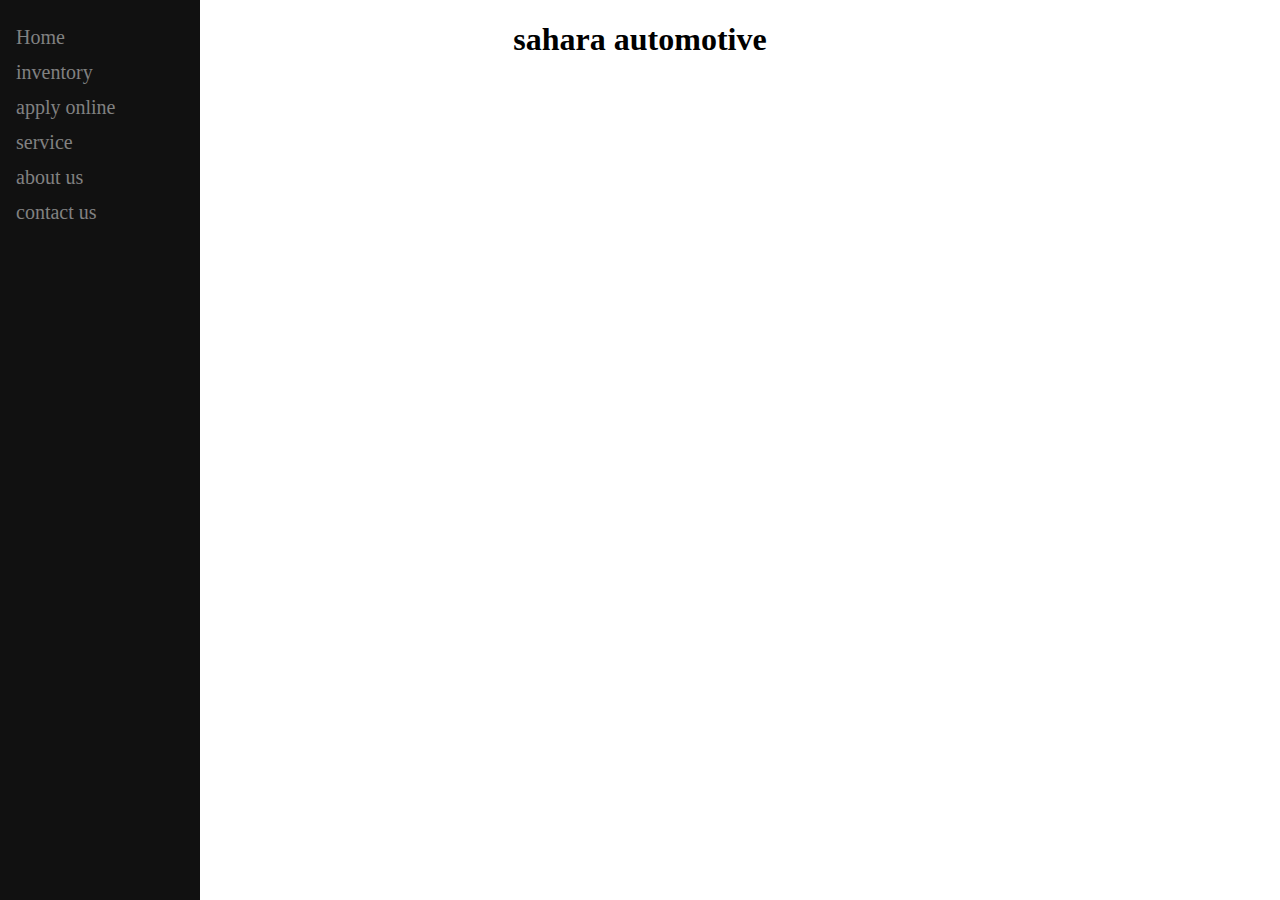
==== index.html @ ed59a420 "first commit" ====
<!DOCTYPE html>
<html lang="en">
<head>
    <meta charset="UTF-8">
    <meta name="viewport" content="width=device-width, initial-scale=1.0">
    <link rel="stylesheet" href="style.css">
    <title>sahara automotive</title>
</head>
<body>
  <div class="sidenav">
    <a href="#Home">Home</a>
    <a href="#inventory">inventory</a>
    <a href="#aplly online">apply online</a>
    <a href="#service">service</a>
    <a href="#about us">about us</a>
      <i class="fa fa-caret-down"></i>
    </button>
    <div class="dropdown-container">
      <a href="#">Link 1</a>
      <a href="#">Link 2</a>
      <a href="#">Link 3</a>
    </div>
    <a href="#contact us">contact us</a>
  </div> 
  <h1>sahara automotive</h1>  
</body>
<script src="script.js"></script>
</html>
---- style.css ----
body {
    background-color: white;
  }

h1 {
    text-align: center;
}
 /* Fixed sidenav, full height */
.sidenav {
  height: 100%;
  width: 200px;
  position: fixed;
  z-index: 1;
  top: 0;
  left: 0;
  background-color: #111;
  overflow-x: hidden;
  padding-top: 20px;
}

/* Style the sidenav links and the dropdown button */
.sidenav a, .dropdown-btn {
  padding: 6px 8px 6px 16px;
  text-decoration: none;
  font-size: 20px;
  color: #818181;
  display: block;
  border: none;
  background: none;
  width:100%;
  text-align: left;
  cursor: pointer;
  outline: none;
}

/* On mouse-over */
.sidenav a:hover, .dropdown-btn:hover {
  color: #f1f1f1;
}

/* Main content */
.main {
  margin-left: 200px; /* Same as the width of the sidenav */
  font-size: 20px; /* Increased text to enable scrolling */
  padding: 0px 10px;
}

/* Add an active class to the active dropdown button */
.active {
  background-color: green;
  color: white;
}

/* Dropdown container (hidden by default). Optional: add a lighter background color and some left padding to change the design of the dropdown content */
.dropdown-container {
  display: none;
  background-color: #262626;
  padding-left: 8px;
}

/* Optional: Style the caret down icon */
.fa-caret-down {
  float: right;
  padding-right: 8px;
}
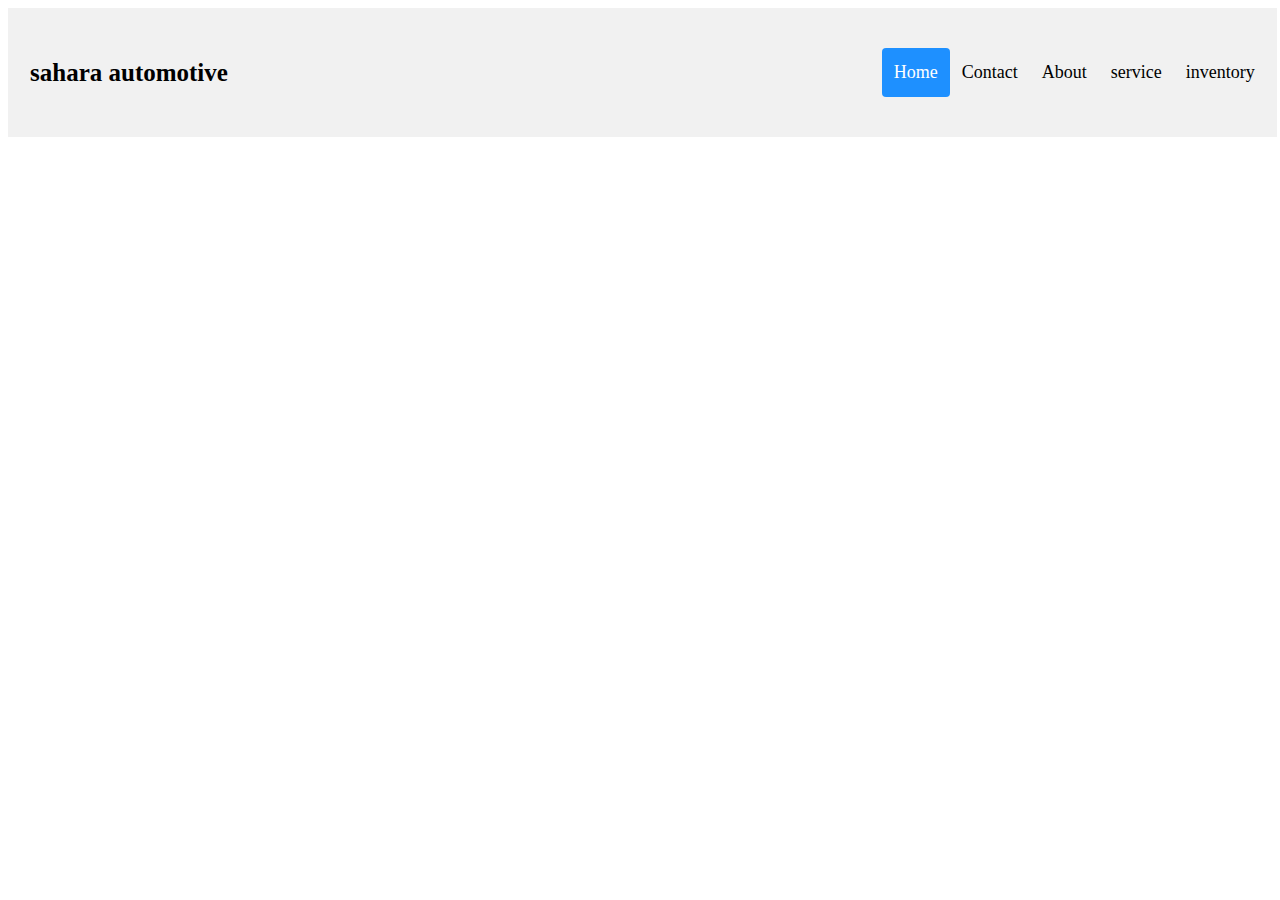
==== commit 19c7e283: "changes" ====
--- a/index.html
+++ b/index.html
@@ -1,28 +1,22 @@
 <!DOCTYPE html>
 <html lang="en">
 <head>
-    <meta charset="UTF-8">
-    <meta name="viewport" content="width=device-width, initial-scale=1.0">
-    <link rel="stylesheet" href="style.css">
-    <title>sahara automotive</title>
+  <meta charset="UTF-8">
+  <meta name="viewport" content="width=device-width, initial-scale=1.0">
+  <link rel="stylesheet" href="style.css">
+  <title>Document</title>
 </head>
 <body>
-  <div class="sidenav">
-    <a href="#Home">Home</a>
-    <a href="#inventory">inventory</a>
-    <a href="#aplly online">apply online</a>
-    <a href="#service">service</a>
-    <a href="#about us">about us</a>
-      <i class="fa fa-caret-down"></i>
-    </button>
-    <div class="dropdown-container">
-      <a href="#">Link 1</a>
-      <a href="#">Link 2</a>
-      <a href="#">Link 3</a>
+  <div id="navbar">
+    <a href="#default" id="logo">sahara automotive</a>
+    <div id="navbar-right">
+      <a class="active" href="index.html">Home</a>
+      <a href="contact.html">Contact</a>
+      <a href="about.html">About</a>
+      <a href="service.html">service</a>
+      <a href="inventory.html">inventory</a>
     </div>
-    <a href="#contact us">contact us</a>
   </div> 
-  <h1>sahara automotive</h1>  
 </body>
 <script src="script.js"></script>
 </html>--- a/style.css
+++ b/style.css
@@ -1,65 +1,60 @@
-body {
-    background-color: white;
-  }
-
-h1 {
-    text-align: center;
-}
- /* Fixed sidenav, full height */
-.sidenav {
-  height: 100%;
-  width: 200px;
-  position: fixed;
-  z-index: 1;
-  top: 0;
-  left: 0;
-  background-color: #111;
-  overflow-x: hidden;
-  padding-top: 20px;
+ /* Create a sticky/fixed navbar */
+ #navbar {
+  overflow: hidden;
+  background-color: #f1f1f1;
+  padding: 40px 10px; /* Large padding which will shrink on scroll (using JS) */
+  transition: 0.4s; /* Adds a transition effect when the padding is decreased */
+  width: 98.8%;
+  z-index: 99;
 }
 
-/* Style the sidenav links and the dropdown button */
-.sidenav a, .dropdown-btn {
-  padding: 6px 8px 6px 16px;
+/* Style the navbar links */
+#navbar a {
+  float: left;
+  color: black;
+  text-align: center;
+  padding: 12px;
   text-decoration: none;
-  font-size: 20px;
-  color: #818181;
-  display: block;
-  border: none;
-  background: none;
-  width:100%;
-  text-align: left;
-  cursor: pointer;
-  outline: none;
+  font-size: 18px;
+  line-height: 25px;
+  border-radius: 4px;
 }
 
-/* On mouse-over */
-.sidenav a:hover, .dropdown-btn:hover {
-  color: #f1f1f1;
+/* Style the logo */
+#navbar #logo {
+  font-size: 25px;
+  font-weight: bold;
+  transition: 0.4s;
 }
 
-/* Main content */
-.main {
-  margin-left: 200px; /* Same as the width of the sidenav */
-  font-size: 20px; /* Increased text to enable scrolling */
-  padding: 0px 10px;
+/* Links on mouse-over */
+#navbar a:hover {
+  background-color: #ddd;
+  color: black;
 }
 
-/* Add an active class to the active dropdown button */
-.active {
-  background-color: green;
+/* Style the active/current link */
+#navbar a.active {
+  background-color: dodgerblue;
   color: white;
 }
 
-/* Dropdown container (hidden by default). Optional: add a lighter background color and some left padding to change the design of the dropdown content */
-.dropdown-container {
-  display: none;
-  background-color: #262626;
-  padding-left: 8px;
+/* Display some links to the right */
+#navbar-right {
+  float: right;
 }
 
-/* Optional: Style the caret down icon */
-.fa-caret-down {
-  float: right;
-  padding-right: 8px;
+/* Add responsiveness - on screens less than 580px wide, display the navbar vertically instead of horizontally */
+@media screen and (max-width: 580) {
+  #navbar {
+    padding: 10px 5px !important; /* Use !important to make sure that JavaScript doesn't override the padding on small screens */
+  }
+  #navbar a {
+    float: none;
+    display: block;
+    text-align: left;
+  }
+  #navbar-right {
+    float: none;
+  }
 } 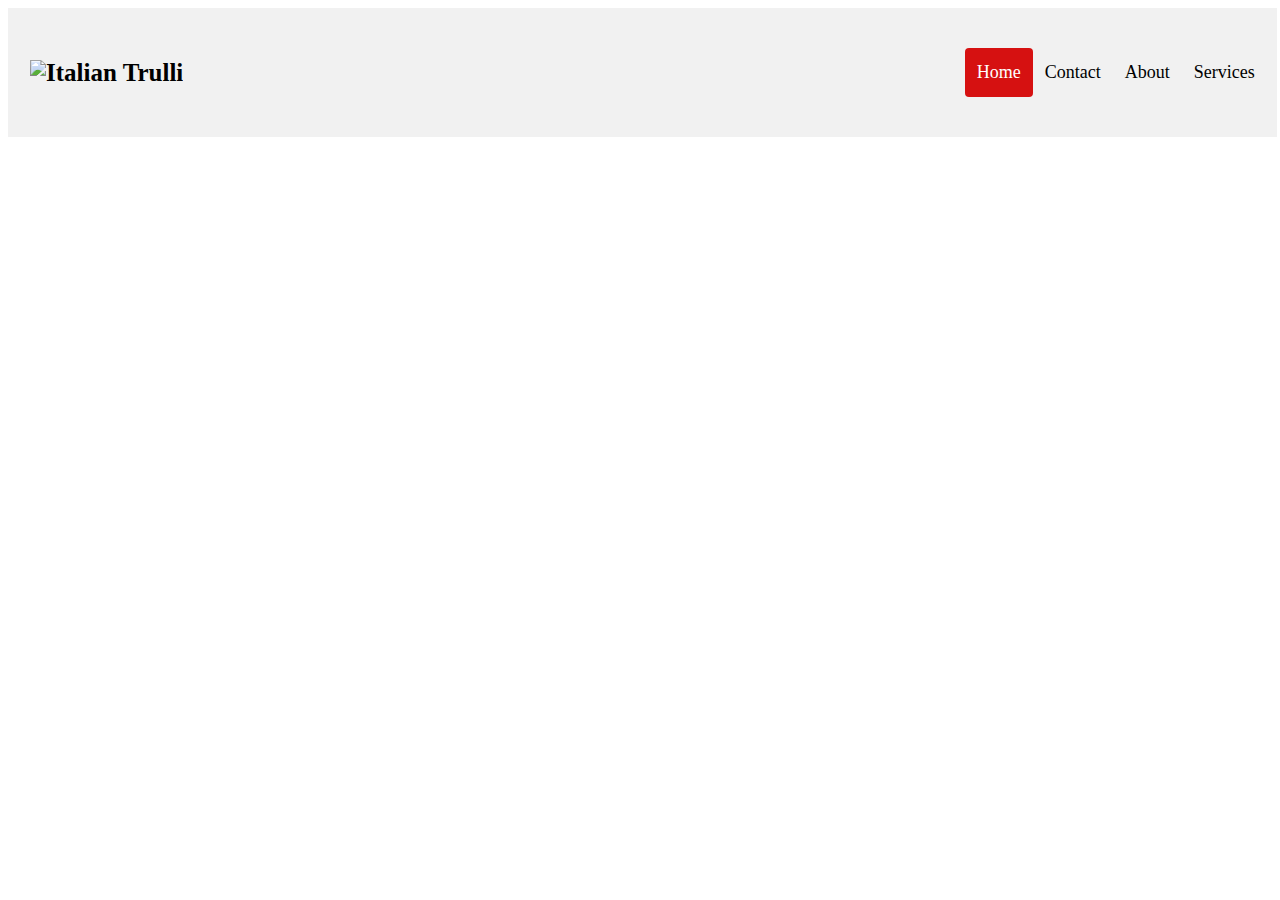
==== commit 6ececd3a: "changes" ====
--- a/index.html
+++ b/index.html
@@ -7,16 +7,17 @@
   <title>Document</title>
 </head>
 <body>
+  <iframe src="https://www.google.com/maps/embed?pb=!1m18!1m12!1m3!1d2953.645867545056!2d-71.8129864!3d42.243378099999994!2m3!1f0!2f0!3f0!3m2!1i1024!2i768!4f13.1!3m3!1m2!1s0x89e4053949478825%3A0xca97355919af6781!2sSahara%20Autmotive!5e0!3m2!1sen!2sus!4v1706213392851!5m2!1sen!2sus" width="250" height="250" style="border:0;" allowfullscreen="" loading="lazy" referrerpolicy="no-referrer-when-downgrade"></iframe>
   <div id="navbar">
-    <a href="#default" id="logo">sahara automotive</a>
+    <a href="#default" id="logo"><img src="https://dcdws.blob.core.windows.net/dws-12362285-23088-media/sites/23088/2021/07/sa-logo1-w300.png" alt="Italian Trulli"></a>
     <div id="navbar-right">
       <a class="active" href="index.html">Home</a>
       <a href="contact.html">Contact</a>
       <a href="about.html">About</a>
-      <a href="service.html">service</a>
-      <a href="inventory.html">inventory</a>
+      <a href="service.html">Services</a>
     </div>
   </div> 
+  <img src="https://picsum.photos/300/400" alt="">
 </body>
 <script src="script.js"></script>
 </html>--- a/style.css
+++ b/style.css
@@ -35,7 +35,7 @@
 
 /* Style the active/current link */
 #navbar a.active {
-  background-color: dodgerblue;
+  background-color: rgb(214, 17, 17);
   color: white;
 }
 
@@ -57,4 +57,15 @@
   #navbar-right {
     float: none;
   }
-} +} 
+
+iframe {
+  position: absolute;
+  top: 110%;
+  right: 2%;
+  width: 250px;
+  height: 250px;
+  margin-top: -400px;
+  margin-right: 20px;
+  z-index: 999;
+}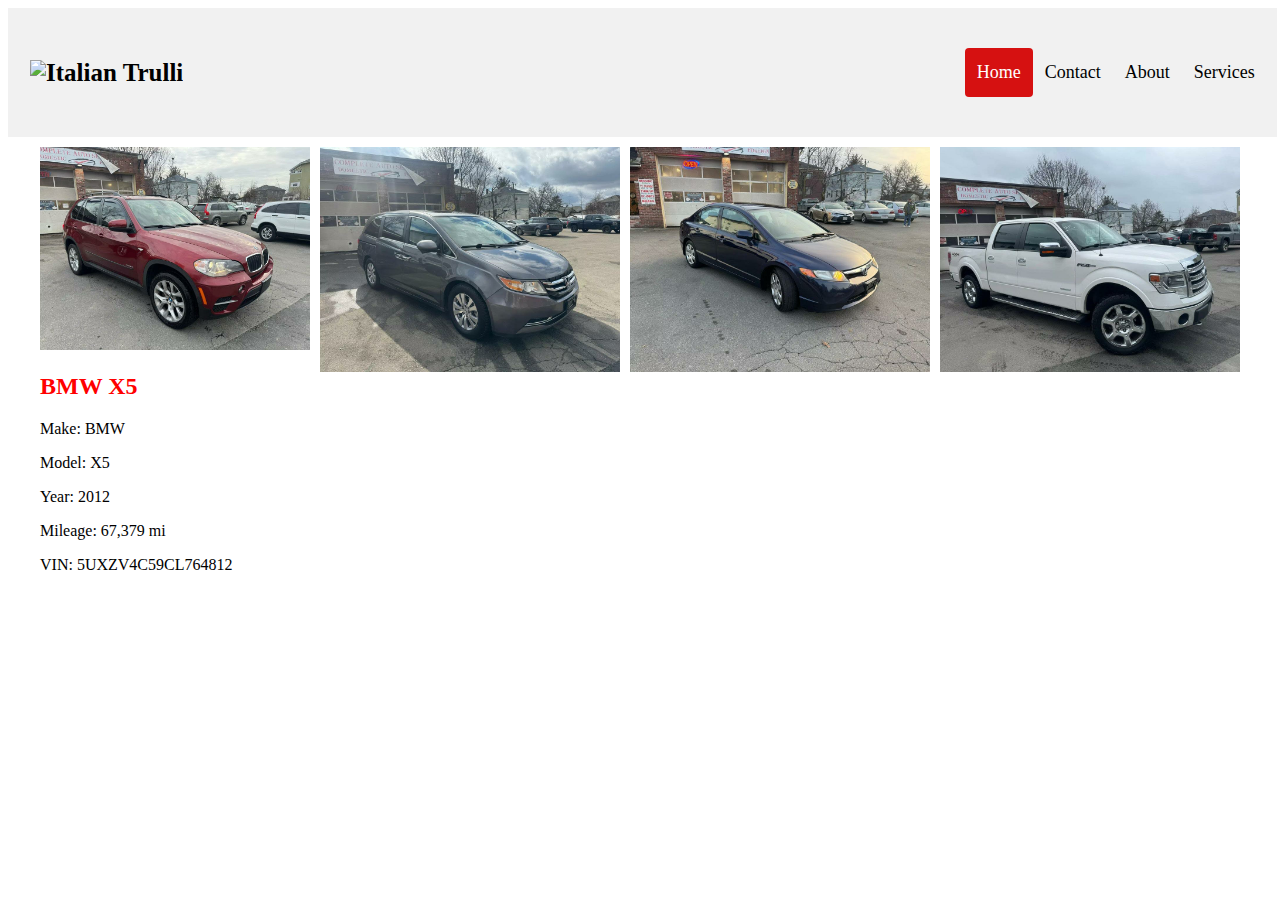
==== commit 4174c687: "changes" ====
--- a/index.html
+++ b/index.html
@@ -1,23 +1,51 @@
 <!DOCTYPE html>
 <html lang="en">
+
 <head>
   <meta charset="UTF-8">
   <meta name="viewport" content="width=device-width, initial-scale=1.0">
   <link rel="stylesheet" href="style.css">
   <title>Document</title>
 </head>
+
 <body>
-  <iframe src="https://www.google.com/maps/embed?pb=!1m18!1m12!1m3!1d2953.645867545056!2d-71.8129864!3d42.243378099999994!2m3!1f0!2f0!3f0!3m2!1i1024!2i768!4f13.1!3m3!1m2!1s0x89e4053949478825%3A0xca97355919af6781!2sSahara%20Autmotive!5e0!3m2!1sen!2sus!4v1706213392851!5m2!1sen!2sus" width="250" height="250" style="border:0;" allowfullscreen="" loading="lazy" referrerpolicy="no-referrer-when-downgrade"></iframe>
+
   <div id="navbar">
-    <a href="#default" id="logo"><img src="https://dcdws.blob.core.windows.net/dws-12362285-23088-media/sites/23088/2021/07/sa-logo1-w300.png" alt="Italian Trulli"></a>
+    <a href="#default" id="logo"><img
+        src="https://dcdws.blob.core.windows.net/dws-12362285-23088-media/sites/23088/2021/07/sa-logo1-w300.png"
+        alt="Italian Trulli"></a>
     <div id="navbar-right">
       <a class="active" href="index.html">Home</a>
       <a href="contact.html">Contact</a>
       <a href="about.html">About</a>
       <a href="service.html">Services</a>
     </div>
-  </div> 
-  <img src="https://picsum.photos/300/400" alt="">
+  </div>
+
+  
+  
+  <div class="grid container">
+    <div class="auto-card">
+      <div class="car"><img src="BMW.jpeg" alt="car1"></div>
+      <h2>BMW X5</h2>
+      <P>Make: BMW</P>
+      <P>Model: X5</P>
+      <p>Year: 2012</p>
+      <P>Mileage: 67,379 mi</P>
+      <p>VIN: 5UXZV4C59CL764812</p>
+    </div>
+    <div class="car"><img src="honda.jpeg" alt="car2"></div>
+    <div class="car"><img src="Honda Civic.jpeg" alt="car3"></div>
+    <div class="car"><img src="ford.jpeg" alt="car4"></div>
+  </div>
+  <section class="map container">
+
+    <iframe
+      src="https://www.google.com/maps/embed?pb=!1m18!1m12!1m3!1d2953.645867545056!2d-71.8129864!3d42.243378099999994!2m3!1f0!2f0!3f0!3m2!1i1024!2i768!4f13.1!3m3!1m2!1s0x89e4053949478825%3A0xca97355919af6781!2sSahara%20Autmotive!5e0!3m2!1sen!2sus!4v1706213392851!5m2!1sen!2sus"
+      width="250" height="250" style="border:0;" allowfullscreen="" loading="lazy"
+      referrerpolicy="no-referrer-when-downgrade"></iframe>
+  </section>
 </body>
 <script src="script.js"></script>
+
 </html>--- a/style.css
+++ b/style.css
@@ -60,12 +60,42 @@
 } 
 
 iframe {
-  position: absolute;
+  /* position: absolute;
   top: 110%;
-  right: 2%;
-  width: 250px;
-  height: 250px;
-  margin-top: -400px;
+  right: 2%; */
+  width: 100%;
+  height: 200px;
+  /* margin-top: -400px;
   margin-right: 20px;
-  z-index: 999;
+  z-index: 999; */
+}
+.container {
+  max-width: 1200px;
+  margin: auto;
+}
+.grid {
+  display: flex;
+  /* grid-template-columns: repeat(4, 1fr); */
+  
+  gap: 10px;
+  background-color: #2195f300;
+  padding: 10px;
+}
+
+.grid-container > div {
+  background-color: rgba(121, 251, 251, 0);
+  border: 1px solid rgba(0, 0, 0, 0);
+  text-align: center;
+  font-size: 30px;
+}
+.car img{
+  height: auto;
+  width: 100%;
+}
+.car {
+  max-width: 300px;
+}
+
+.auto-card h2 {
+  color: red
 }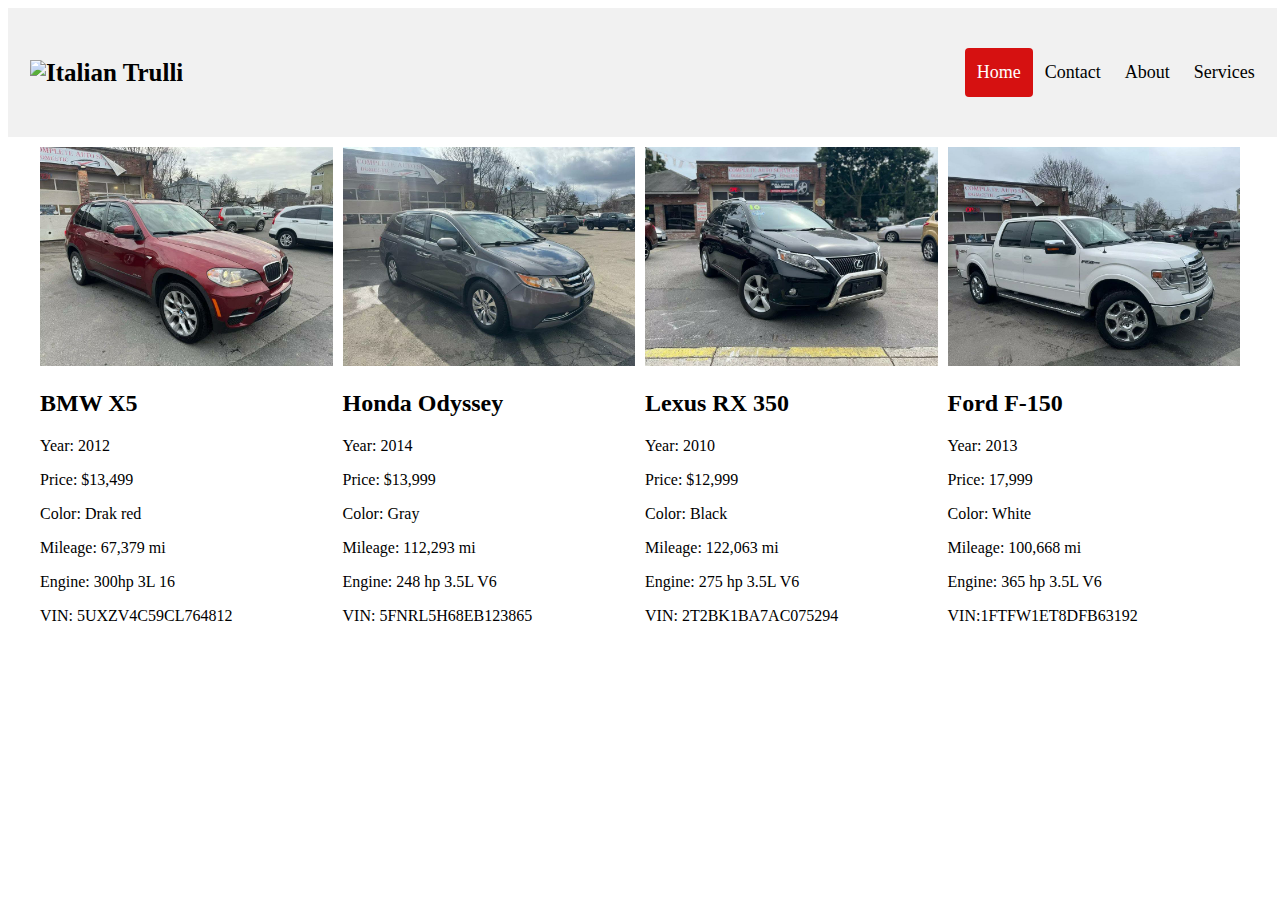
==== commit 59702e5f: "changes" ====
--- a/index.html
+++ b/index.html
@@ -22,29 +22,60 @@
     </div>
   </div>
 
-  
-  
+
+
   <div class="grid container">
     <div class="auto-card">
       <div class="car"><img src="BMW.jpeg" alt="car1"></div>
       <h2>BMW X5</h2>
-      <P>Make: BMW</P>
-      <P>Model: X5</P>
-      <p>Year: 2012</p>
+      <P>Year: 2012</P>
+      <P>Price: $13,499</P>
+      <P>Color: Drak red </P>
       <P>Mileage: 67,379 mi</P>
+      <p>Engine: 300hp 3L 16</p>
       <p>VIN: 5UXZV4C59CL764812</p>
     </div>
-    <div class="car"><img src="honda.jpeg" alt="car2"></div>
-    <div class="car"><img src="Honda Civic.jpeg" alt="car3"></div>
-    <div class="car"><img src="ford.jpeg" alt="car4"></div>
-  </div>
-  <section class="map container">
 
-    <iframe
-      src="https://www.google.com/maps/embed?pb=!1m18!1m12!1m3!1d2953.645867545056!2d-71.8129864!3d42.243378099999994!2m3!1f0!2f0!3f0!3m2!1i1024!2i768!4f13.1!3m3!1m2!1s0x89e4053949478825%3A0xca97355919af6781!2sSahara%20Autmotive!5e0!3m2!1sen!2sus!4v1706213392851!5m2!1sen!2sus"
-      width="250" height="250" style="border:0;" allowfullscreen="" loading="lazy"
-      referrerpolicy="no-referrer-when-downgrade"></iframe>
-  </section>
+    <div class="auto-card">
+      <div class="car"><img src="honda.jpeg" alt="car2"></div>
+      <h2>Honda Odyssey</h2>
+      <P>Year: 2014</P>
+      <P>Price: $13,999</P>
+      <P>Color: Gray </P>
+      <P>Mileage: 112,293 mi</P>
+      <P>Engine: 248 hp 3.5L V6</P>
+      <P>VIN: 5FNRL5H68EB123865</P>
+    </div>
+
+    <div class="auto-card">
+      <div class="car"><img src="lexus.jpeg" alt="car3"></div>
+      <h2>Lexus RX 350</h2>
+      <p>Year: 2010</p>
+      <P>Price: $12,999</P>
+      <P>Color: Black</P>
+      <P>Mileage: 122,063 mi</P>
+      <P>Engine: 275 hp 3.5L V6</P>
+      <P>VIN: 2T2BK1BA7AC075294</P>
+    </div>
+
+    <div class="auto-card">
+      <div class="car"><img src="ford.jpeg" alt="car4"></div>
+      <h2>Ford F-150 </h2>
+      <P>Year: 2013</P>
+      <P>Price: 17,999</P>
+      <P>Color: White </P>
+      <P>Mileage: 100,668 mi</P>
+      <P>Engine: 365 hp 3.5L V6</P>
+      <P>VIN:1FTFW1ET8DFB63192</P>
+    </div>
+</div><!-- /.grid -->
+    <section class="map container">
+
+      <iframe
+        src="https://www.google.com/maps/embed?pb=!1m18!1m12!1m3!1d2953.645867545056!2d-71.8129864!3d42.243378099999994!2m3!1f0!2f0!3f0!3m2!1i1024!2i768!4f13.1!3m3!1m2!1s0x89e4053949478825%3A0xca97355919af6781!2sSahara%20Autmotive!5e0!3m2!1sen!2sus!4v1706213392851!5m2!1sen!2sus"
+        width="250" height="250" style="border:0;" allowfullscreen="" loading="lazy"
+        referrerpolicy="no-referrer-when-downgrade"></iframe>
+    </section>
 </body>
 <script src="script.js"></script>
 
--- a/style.css
+++ b/style.css
@@ -97,5 +97,11 @@
 }
 
 .auto-card h2 {
-  color: red
-}+  color: black
+}
+
+h1 {
+  text-align: center;
+  font-size: 50px;
+}
+
